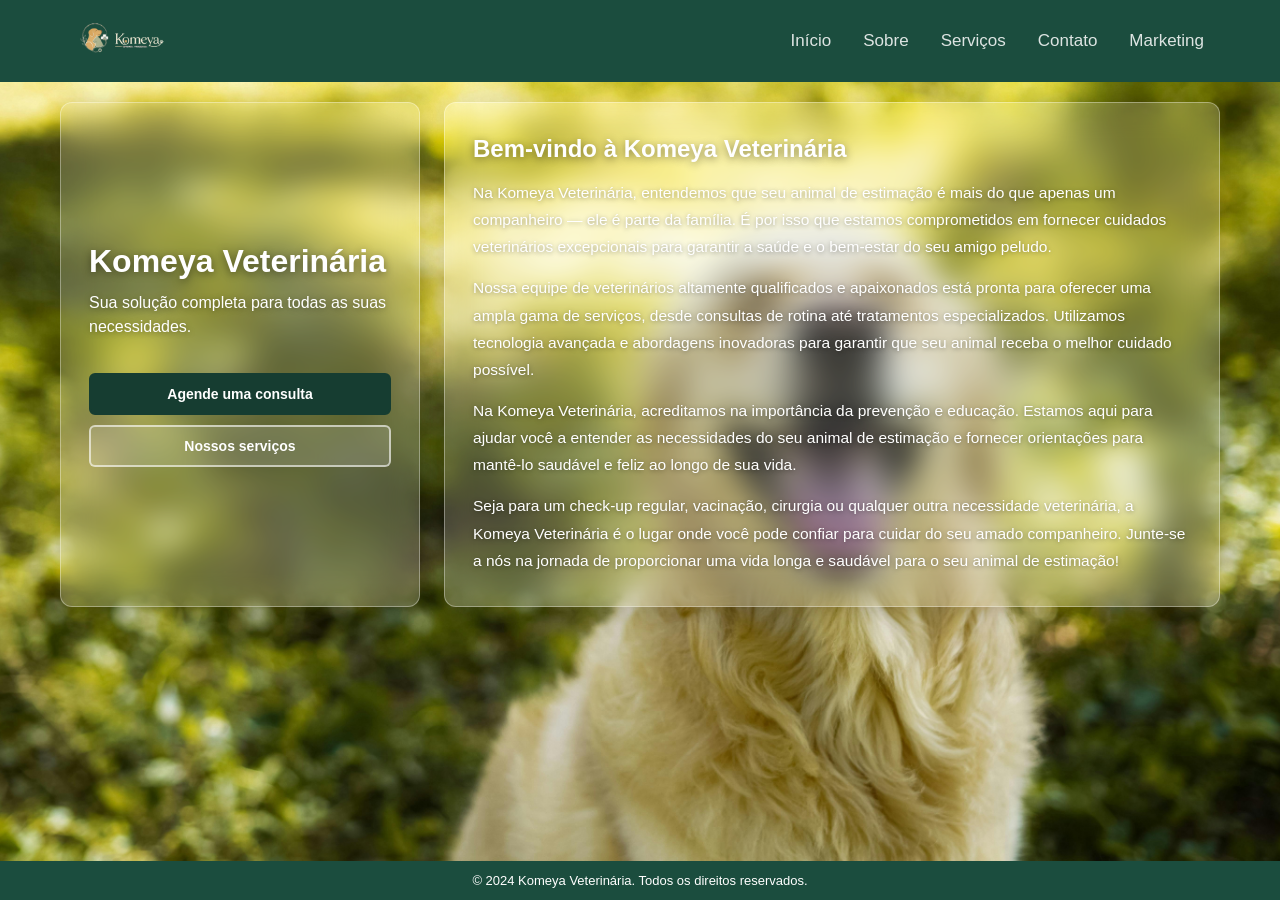
==== index.html @ e7f59aeb "update" ====
<!DOCTYPE html>
<html lang="pt-BR">

<head>
  <meta charset="UTF-8">
  <meta name="viewport" content="width=device-width, initial-scale=1.0, maximum-scale=1.0">
  <title>Komeya</title>
  <link rel="stylesheet" href="css/index.css">
  <link rel="stylesheet" href="css/style.css">
</head>

<body>

  <header>
    <div class="navbar">
      <!-- Logo clicável, alinhada à esquerda -->
      <a href="index.html" class="logo-link">
        <img src="image/Horizontal2.png" alt="Logotipo Komeya" class="logotopo">
      </a>

      <nav class="nav-desktop" aria-label="Navegação principal">
        <a href="index.html">Início</a>
        <a href="pages/sobre.html">Sobre</a>
        <a href="pages/serviços.html">Serviços</a>
        <a href="pages/contato.html">Contato</a>
        <a href="pages/marketing.html">Marketing</a>
      </nav>

      <button class="hamburger" id="btn" aria-label="Abrir menu" aria-expanded="false" onclick="toggleMenu()">
        <span class="bar"></span>
        <span class="bar"></span>
        <span class="bar"></span>
        <span class="bar"></span>
      </button>
    </div>

    <div class="nav-menu" id="menu" aria-hidden="true">
      <a href="index.html">Início</a>
      <a href="pages/sobre.html">Sobre</a>
      <a href="pages/serviços.html">Serviços</a>
      <a href="pages/contato.html">Contato</a>
      <a href="pages/marketing.html">Marketing</a>
    </div>
  </header>

  <main>
    <section class="principalTexto">

      <!-- ESQUERDA: título + botões -->
      <div class="principal-texto">
        <h1>Komeya Veterinária</h1>
        <p>Sua solução completa para todas as suas necessidades.</p>
        <a href="https://wa.me/5531992824699?text=Olá%2C+Gostaria+de+agendar+uma+consulta." class="btn-primary">Agende
          uma consulta</a>
        <a href="pages/serviços.html" class="btn-secondary">Nossos serviços</a>
      </div>

      <!-- DIREITA: texto -->
      <div class="content-section">
        <h2>Bem-vindo à Komeya Veterinária</h2>
        <p>Na Komeya Veterinária, entendemos que seu animal de estimação é mais do que apenas um companheiro — ele é
          parte da família. É por isso que estamos comprometidos em fornecer cuidados veterinários excepcionais
          para garantir a saúde e o bem-estar do seu amigo peludo.</p>
        <p>Nossa equipe de veterinários altamente qualificados e apaixonados está pronta para oferecer uma ampla
          gama de serviços, desde consultas de rotina até tratamentos especializados. Utilizamos tecnologia
          avançada e abordagens inovadoras para garantir que seu animal receba o melhor cuidado possível.</p>
        <p>Na Komeya Veterinária, acreditamos na importância da prevenção e educação. Estamos aqui para ajudar você
          a entender as necessidades do seu animal de estimação e fornecer orientações para mantê-lo saudável e
          feliz ao longo de sua vida.</p>
        <p>Seja para um check-up regular, vacinação, cirurgia ou qualquer outra necessidade veterinária, a Komeya
          Veterinária é o lugar onde você pode confiar para cuidar do seu amado companheiro. Junte-se a nós na
          jornada de proporcionar uma vida longa e saudável para o seu animal de estimação!</p>
      </div>

    </section>
  </main>

  <footer>
    <p>&copy; 2024 Komeya Veterinária. Todos os direitos reservados.</p>
  </footer>

  <script src="js/script.js" defer></script>
</body>

</html>
---- css/style.css ----
/* ===========================
   RESET & BASE
   =========================== */
*, *::before, *::after {
  box-sizing: border-box;
  margin: 0;
  padding: 0;
}

/* Variáveis de cor — Se quiser mudar as cores, muda aqui */
:root {
  --cor-header:      #1B4D3E;
  --cor-header-dark: #163d31;
  --cor-footer:      #1B4D3E;
  --cor-btn:         #163d31;
}

body {
  font-family: Arial, sans-serif;
  background-color: #f4f4f4;
  background-image: url("../image/background.jpg");
  background-size: cover;
  background-attachment: fixed;
  background-position: center;
  min-height: 100vh;
  display: flex;
  flex-direction: column;
}

/* ===========================
   HEADER
   =========================== */
header {
  background-color: var(--cor-header);
  color: #fff;
  position: sticky;
  top: 0;
  z-index: 100;
}

.navbar {
  display: flex;
  align-items: center;
  gap: 1rem;
  padding: 6px 20px;
  max-width: 1200px;
  margin: 0 auto;
  width: 100%;
}

/* Logo clicável  */
.logo-link {
  display: flex;
  align-items: center;
  text-decoration: none;
  /* Margem à esquerda para afastar da borda */
  margin-left: 8px;
  flex-shrink: 0;
}

.logotopo {
  width: auto;
  height: 70px;
  object-fit: contain;
  display: block;
}

/* Nav desktop */
.nav-desktop {
  display: flex;
  align-items: center;
  margin-left: auto;
}

.nav-desktop a {
  color: rgba(255, 255, 255, 0.85);
  text-decoration: none;
  padding: 8px 16px;
  font-size: 17px;
  border-radius: 4px;
  transition: background 0.15s, color 0.15s;
  white-space: nowrap;
}

.nav-desktop a:hover {
  background: rgba(255, 255, 255, 0.12);
  color: #fff;
}

/* Hamburguer — oculto em desktop */
.hamburger {
  display: none;
  background: none;
  border: none;
  cursor: pointer;
  padding: 6px;
  flex-direction: column;
  gap: 5px;
  width: 36px;
  height: 36px;
  border-radius: 6px;
  transition: background 0.2s;
  margin-left: auto;
}

.hamburger:hover { background: rgba(255,255,255,0.1); }

.hamburger .bar {
  display: block;
  width: 22px;
  height: 2px;
  background: #fff;
  border-radius: 2px;
  transition: transform 0.35s cubic-bezier(0.23,1,0.32,1),
              opacity 0.25s ease,
              width 0.3s ease;
  transform-origin: center;
  /*Isso eu pedi pra I.a. me ensinar, porque é util mas eu não estava sabendo fazer do jeito que o Gilmar ensinou*/
}

.hamburger.is-open .bar:nth-child(1) { transform: translateY(7px) rotate(45deg); }
.hamburger.is-open .bar:nth-child(2) { opacity: 0; width: 0; }
.hamburger.is-open .bar:nth-child(3) { transform: translateY(-7px) rotate(-45deg); }


.nav-menu {
  background-color: var(--cor-header-dark);
  max-height: 0;
  overflow: hidden;
  transition: max-height 0.4s cubic-bezier(0.23,1,0.32,1);
  display: flex;
  flex-direction: column;
}

.nav-menu.is-open { max-height: 300px; }

.nav-menu a {
  color: rgba(255,255,255,0.85);
  text-decoration: none;
  padding: 12px 24px;
  font-size: 15px;
  transition: background 0.15s, color 0.15s;
  border-bottom: 1px solid rgba(255,255,255,0.05);
}

.nav-menu a:hover {
  background: rgba(255,255,255,0.08);
  color: #fff;
}

/* ===========================
   MAIN
   =========================== */
main {
  flex: 1;
  padding: 20px;
  max-width: 1200px;
  margin: 0 auto;
  width: 100%;
}

/* ===========================
   SEÇÃO PRINCIPAL — lado a lado
   =========================== */
.principalTexto {
  display: flex;
  gap: 24px;
  align-items: stretch;
  margin-bottom: 80px;
}

.principal-texto {
  flex: 0 0 360px;
  background: rgba(255, 255, 255, 0.18);
  backdrop-filter: blur(16px);
  -webkit-backdrop-filter: blur(16px);
  border: 1px solid rgba(255, 255, 255, 0.35);
  border-radius: 12px;
  padding: 32px 28px;
  box-shadow: 0 4px 28px rgba(0,0,0,0.18);
  display: flex;
  flex-direction: column;
  justify-content: center;
}

.principal-texto h1 {
  color: #fff;
  font-size: clamp(1.4rem, 2.5vw, 2rem);
  margin-bottom: 10px;
  text-shadow: 0 2px 8px rgba(0,0,0,0.45);
  line-height: 1.2;
}

.principal-texto p {
  color: #fff;
  font-size: 1rem;
  margin-bottom: 24px;
  text-shadow: 0 1px 6px rgba(0,0,0,0.4);
  line-height: 1.5;
}

.content-section {
  flex: 1;
  background: rgba(255, 255, 255, 0.18);
  backdrop-filter: blur(16px);
  -webkit-backdrop-filter: blur(16px);
  border: 1px solid rgba(255, 255, 255, 0.35);
  border-radius: 12px;
  padding: 32px 28px;
  box-shadow: 0 4px 28px rgba(0,0,0,0.18);
}

.content-section h2 {
  color: #fff;
  font-size: clamp(1.2rem, 2vw, 1.5rem);
  margin-bottom: 16px;
  text-shadow: 0 2px 8px rgba(0,0,0,0.45);
}

.content-section p {
  color: #fff;
  line-height: 1.75;
  margin-bottom: 14px;
  font-size: 0.97rem;
  text-shadow: 0 1px 5px rgba(0,0,0,0.4);
}

.content-section p:last-child { margin-bottom: 0; }

/* ===========================
   BOTÕES
   =========================== */
.btn-primary,
.btn-secondary {
  display: block;
  width: 100%;
  text-align: center;
  padding: 11px 20px;
  border-radius: 6px;
  text-decoration: none;
  font-size: 14px;
  font-weight: bold;
  margin-top: 10px;
  transition: opacity 0.2s, transform 0.15s;
}

.btn-primary {
  background-color: var(--cor-btn);
  color: #fff;
  border: 2px solid var(--cor-btn);
}

.btn-secondary {
  background-color: rgba(255,255,255,0.15);
  color: #fff;
  border: 2px solid rgba(255,255,255,0.6);
}

.btn-primary:hover,
.btn-secondary:hover {
  opacity: 0.85;
  transform: translateY(-2px);
}

/* ===========================
   FOOTER
   =========================== */
footer {
  background-color: var(--cor-footer);
  color: #fff;
  padding: 12px 20px;
  text-align: center;
  position: fixed;
  left: 0;
  right: 0;
  bottom: 0;
  font-size: 13px;
  z-index: 50;
}

footer p {
  color: #fff;
  margin: 0;
}

/* ===========================
   RESPONSIVIDADE
   =========================== */
@media (max-width: 900px) {
  .principalTexto { flex-direction: column; }
  .principal-texto { flex: none; width: 100%; }
}

@media (max-width: 768px) {
  .nav-desktop { display: none; }
  .hamburger   { display: flex; }
  .navbar      { padding: 6px 16px; }
  .logotopo    { height: 58px; }
  main         { padding: 14px; }
  .principalTexto { gap: 16px; }
  .principal-texto,
  .content-section { padding: 22px 18px; }
  .btn-primary,
  .btn-secondary   { font-size: 13px; }
}

@media (max-width: 480px) {
  .logotopo { height: 48px; }
  .principal-texto h1 { font-size: 1.3rem; }
  .principal-texto,
  .content-section { padding: 18px 14px; }
}
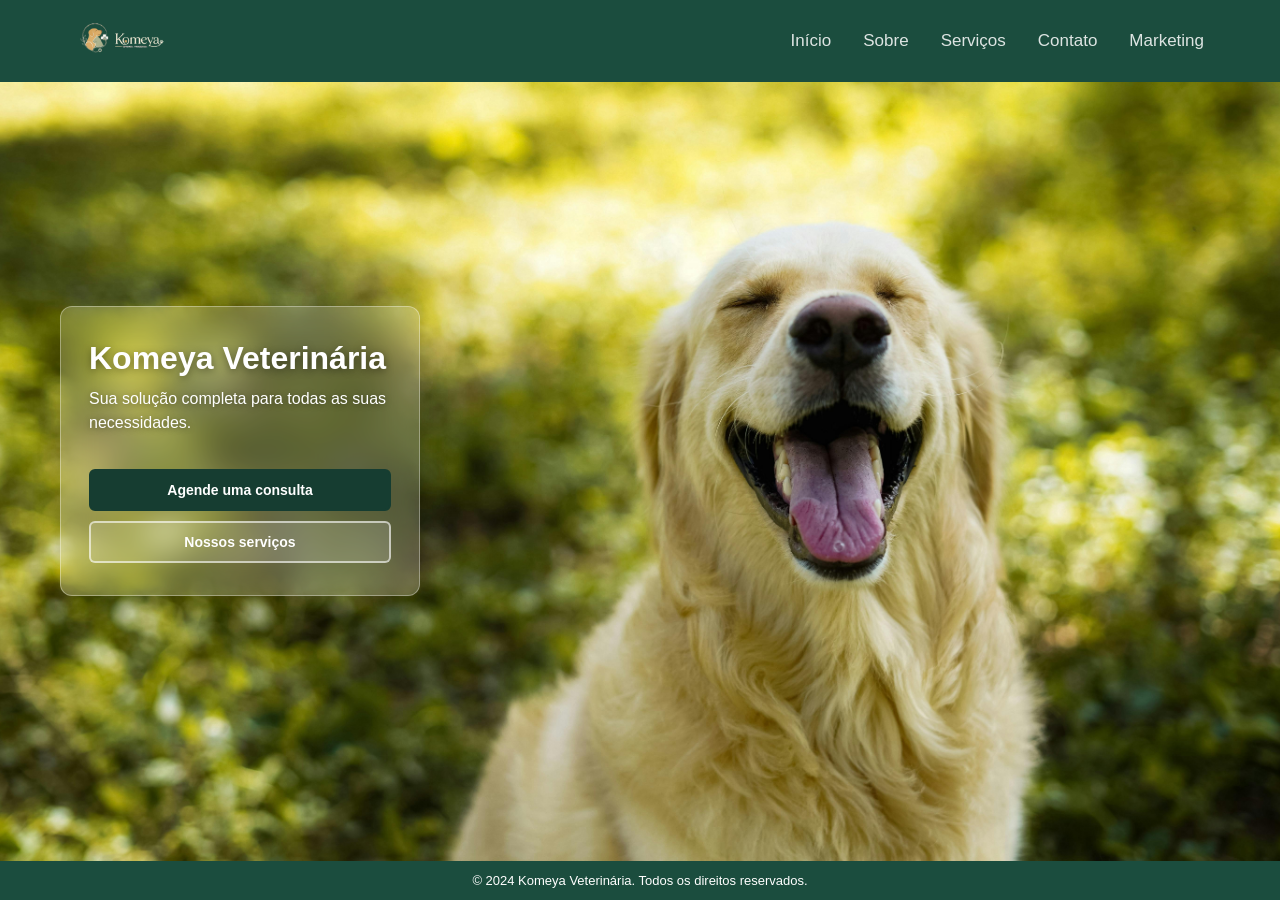
==== commit dbc430c9: "updt" ====
--- a/index.html
+++ b/index.html
@@ -55,23 +55,7 @@
         <a href="pages/serviços.html" class="btn-secondary">Nossos serviços</a>
       </div>
 
-      <!-- DIREITA: texto -->
-      <div class="content-section">
-        <h2>Bem-vindo à Komeya Veterinária</h2>
-        <p>Na Komeya Veterinária, entendemos que seu animal de estimação é mais do que apenas um companheiro — ele é
-          parte da família. É por isso que estamos comprometidos em fornecer cuidados veterinários excepcionais
-          para garantir a saúde e o bem-estar do seu amigo peludo.</p>
-        <p>Nossa equipe de veterinários altamente qualificados e apaixonados está pronta para oferecer uma ampla
-          gama de serviços, desde consultas de rotina até tratamentos especializados. Utilizamos tecnologia
-          avançada e abordagens inovadoras para garantir que seu animal receba o melhor cuidado possível.</p>
-        <p>Na Komeya Veterinária, acreditamos na importância da prevenção e educação. Estamos aqui para ajudar você
-          a entender as necessidades do seu animal de estimação e fornecer orientações para mantê-lo saudável e
-          feliz ao longo de sua vida.</p>
-        <p>Seja para um check-up regular, vacinação, cirurgia ou qualquer outra necessidade veterinária, a Komeya
-          Veterinária é o lugar onde você pode confiar para cuidar do seu amado companheiro. Junte-se a nós na
-          jornada de proporcionar uma vida longa e saudável para o seu animal de estimação!</p>
-      </div>
-
+      
     </section>
   </main>
 
@@ -79,7 +63,7 @@
     <p>&copy; 2024 Komeya Veterinária. Todos os direitos reservados.</p>
   </footer>
 
-  <script src="js/script.js" defer></script>
+  <script src="../js/script.js" defer></script>
 </body>
 
 </html>
--- a/css/style.css
+++ b/css/style.css
@@ -157,6 +157,9 @@
   max-width: 1200px;
   margin: 0 auto;
   width: 100%;
+  display: flex;
+  flex-direction: column;
+  justify-content: center;
 }
 
 /* ===========================
@@ -170,6 +173,7 @@
 }
 
 .principal-texto {
+  margin: auto 0;
   flex: 0 0 360px;
   background: rgba(255, 255, 255, 0.18);
   backdrop-filter: blur(16px);
@@ -199,33 +203,7 @@
   line-height: 1.5;
 }
 
-.content-section {
-  flex: 1;
-  background: rgba(255, 255, 255, 0.18);
-  backdrop-filter: blur(16px);
-  -webkit-backdrop-filter: blur(16px);
-  border: 1px solid rgba(255, 255, 255, 0.35);
-  border-radius: 12px;
-  padding: 32px 28px;
-  box-shadow: 0 4px 28px rgba(0,0,0,0.18);
-}
-
-.content-section h2 {
-  color: #fff;
-  font-size: clamp(1.2rem, 2vw, 1.5rem);
-  margin-bottom: 16px;
-  text-shadow: 0 2px 8px rgba(0,0,0,0.45);
-}
-
-.content-section p {
-  color: #fff;
-  line-height: 1.75;
-  margin-bottom: 14px;
-  font-size: 0.97rem;
-  text-shadow: 0 1px 5px rgba(0,0,0,0.4);
-}
-
-.content-section p:last-child { margin-bottom: 0; }
+
 
 /* ===========================
    BOTÕES
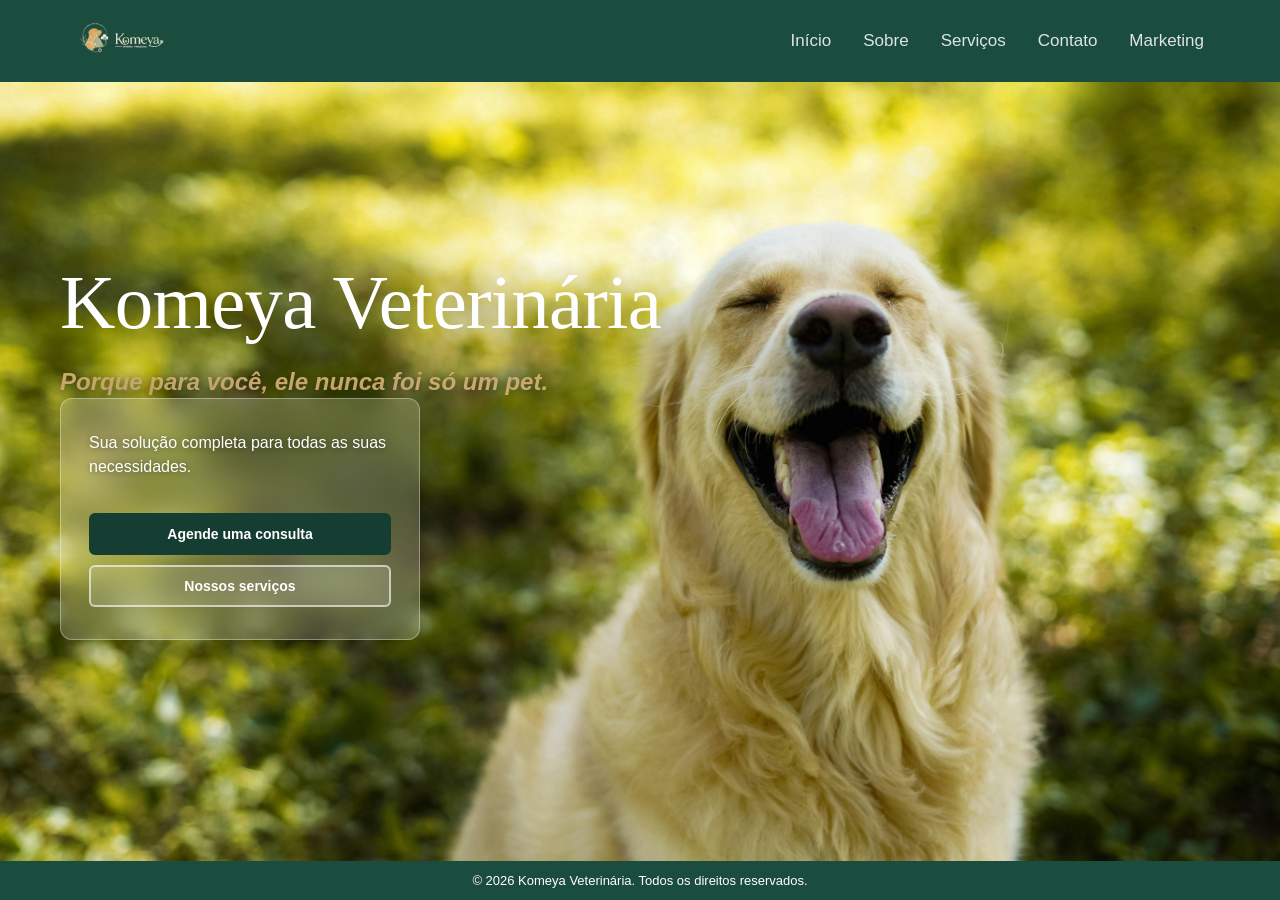
==== commit fd1ed7cb: "updateIndex" ====
--- a/index.html
+++ b/index.html
@@ -7,6 +7,7 @@
   <title>Komeya</title>
   <link rel="stylesheet" href="css/index.css">
   <link rel="stylesheet" href="css/style.css">
+  <link rel="icon" type="image/png" href="image/main-icon.ico">
 </head>
 
 <body>
@@ -44,13 +45,16 @@
   </header>
 
   <main>
+    <section class="principal">
+      <h1>Komeya Veterinária</h1>
+        <h2><em>Porque para você, ele nunca foi só um pet.</em></h2>  
+    </section>  
     <section class="principalTexto">
 
       <!-- ESQUERDA: título + botões -->
       <div class="principal-texto">
-        <h1>Komeya Veterinária</h1>
         <p>Sua solução completa para todas as suas necessidades.</p>
-        <a href="https://wa.me/5531992824699?text=Olá%2C+Gostaria+de+agendar+uma+consulta." class="btn-primary">Agende
+        <a href="https://wa.me/5531999999999666?text=Olá%2C+Gostaria+de+agendar+uma+consulta." class="btn-primary">Agende
           uma consulta</a>
         <a href="pages/serviços.html" class="btn-secondary">Nossos serviços</a>
       </div>
@@ -60,7 +64,7 @@
   </main>
 
   <footer>
-    <p>&copy; 2024 Komeya Veterinária. Todos os direitos reservados.</p>
+    <p>&copy; 2026 Komeya Veterinária. Todos os direitos reservados.</p>
   </footer>
 
   <script src="../js/script.js" defer></script>
--- a/css/style.css
+++ b/css/style.css
@@ -25,6 +25,28 @@
   min-height: 100vh;
   display: flex;
   flex-direction: column;
+}
+.principal {
+  display: flex;
+  flex-direction: column;
+  gap: 0
+}
+.principal h1 {
+  font-family: 'Cormorant Garamond', serif;
+  font-size: clamp(3rem, 6vw, 5.4rem);
+  font-weight: 300;
+  color: #fff;
+  line-height: 1.08;
+  letter-spacing: -.01em;
+  text-shadow: 0 2px 32px rgba(0,0,0,0.5);
+  margin-bottom: 20px;
+}
+.principal h2 {
+  font-style: italic;
+  color: #c8a96e;
+  font-size: clamp(1.2rem, 2.5vw, 1.5rem);
+  text-shadow: 0 2px 8px rgba(0,0,0,0.45);
+  line-height: 1.4;
 }
 
 /* ===========================
@@ -287,4 +309,4 @@
   .principal-texto h1 { font-size: 1.3rem; }
   .principal-texto,
   .content-section { padding: 18px 14px; }
-}
+}
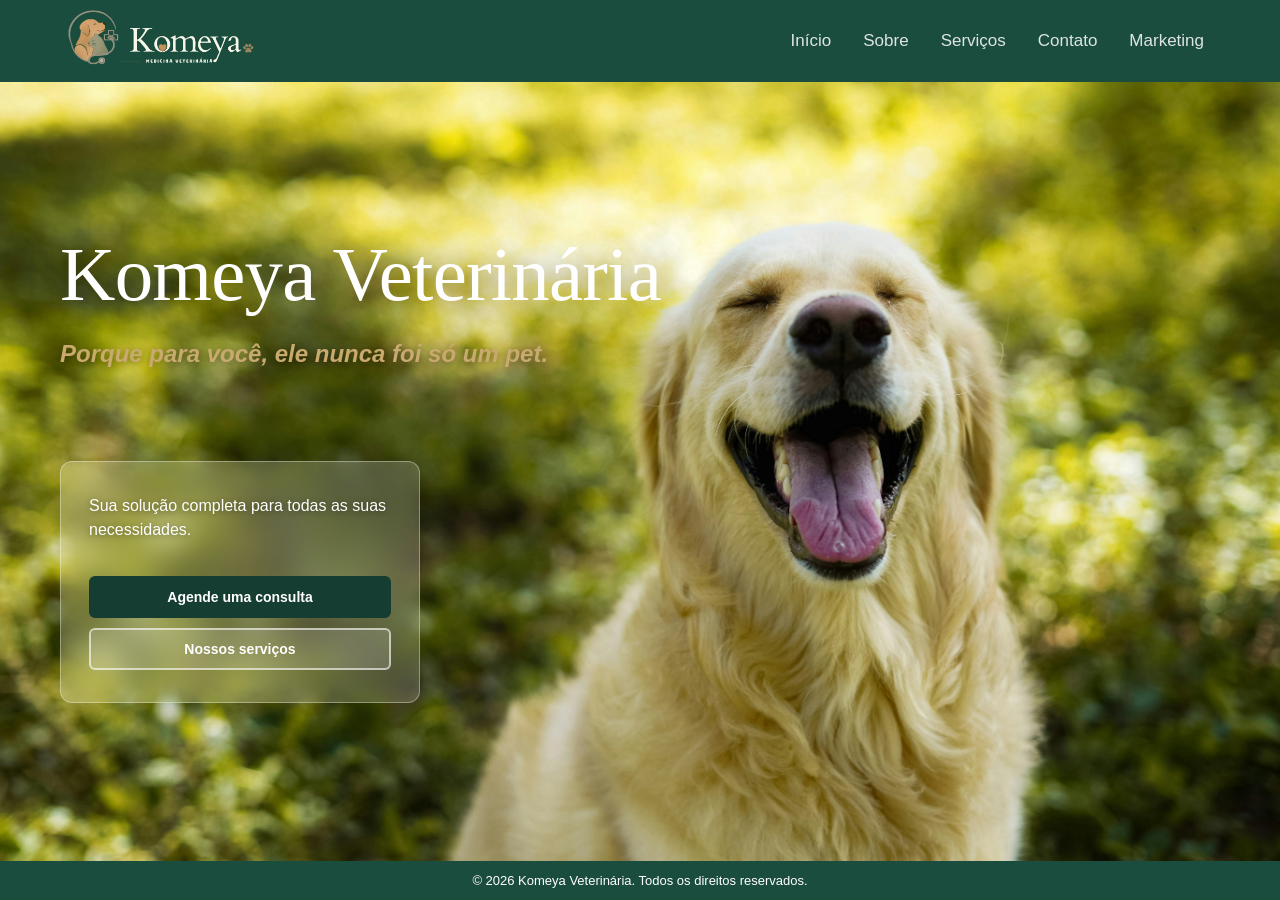
==== commit 45003425: "fix2" ====
--- a/index.html
+++ b/index.html
@@ -16,7 +16,7 @@
     <div class="navbar">
       <!-- Logo clicável, alinhada à esquerda -->
       <a href="index.html" class="logo-link">
-        <img src="image/Horizontal2.png" alt="Logotipo Komeya" class="logotopo">
+        <img src="image/Horizontal.png" alt="Logotipo Komeya" class="logotopo">
       </a>
 
       <nav class="nav-desktop" aria-label="Navegação principal">
--- a/css/style.css
+++ b/css/style.css
@@ -25,11 +25,18 @@
   min-height: 100vh;
   display: flex;
   flex-direction: column;
+  overflow-x: hidden;
+}
+img {
+  max-width: 100%;
+  display: block;
 }
 .principal {
   display: flex;
   flex-direction: column;
-  gap: 0
+  gap: 0;
+  margin-bottom: clamp(56px, 10vh, 120px);
+  max-width: 980px;
 }
 .principal h1 {
   font-family: 'Cormorant Garamond', serif;
@@ -46,7 +53,8 @@
   color: #c8a96e;
   font-size: clamp(1.2rem, 2.5vw, 1.5rem);
   text-shadow: 0 2px 8px rgba(0,0,0,0.45);
-  line-height: 1.4;
+  line-height: 1.45;
+  white-space: nowrap;
 }
 
 /* ===========================
@@ -191,7 +199,7 @@
   display: flex;
   gap: 24px;
   align-items: stretch;
-  margin-bottom: 80px;
+  margin-bottom: clamp(28px, 5vh, 80px);
 }
 
 .principal-texto {
